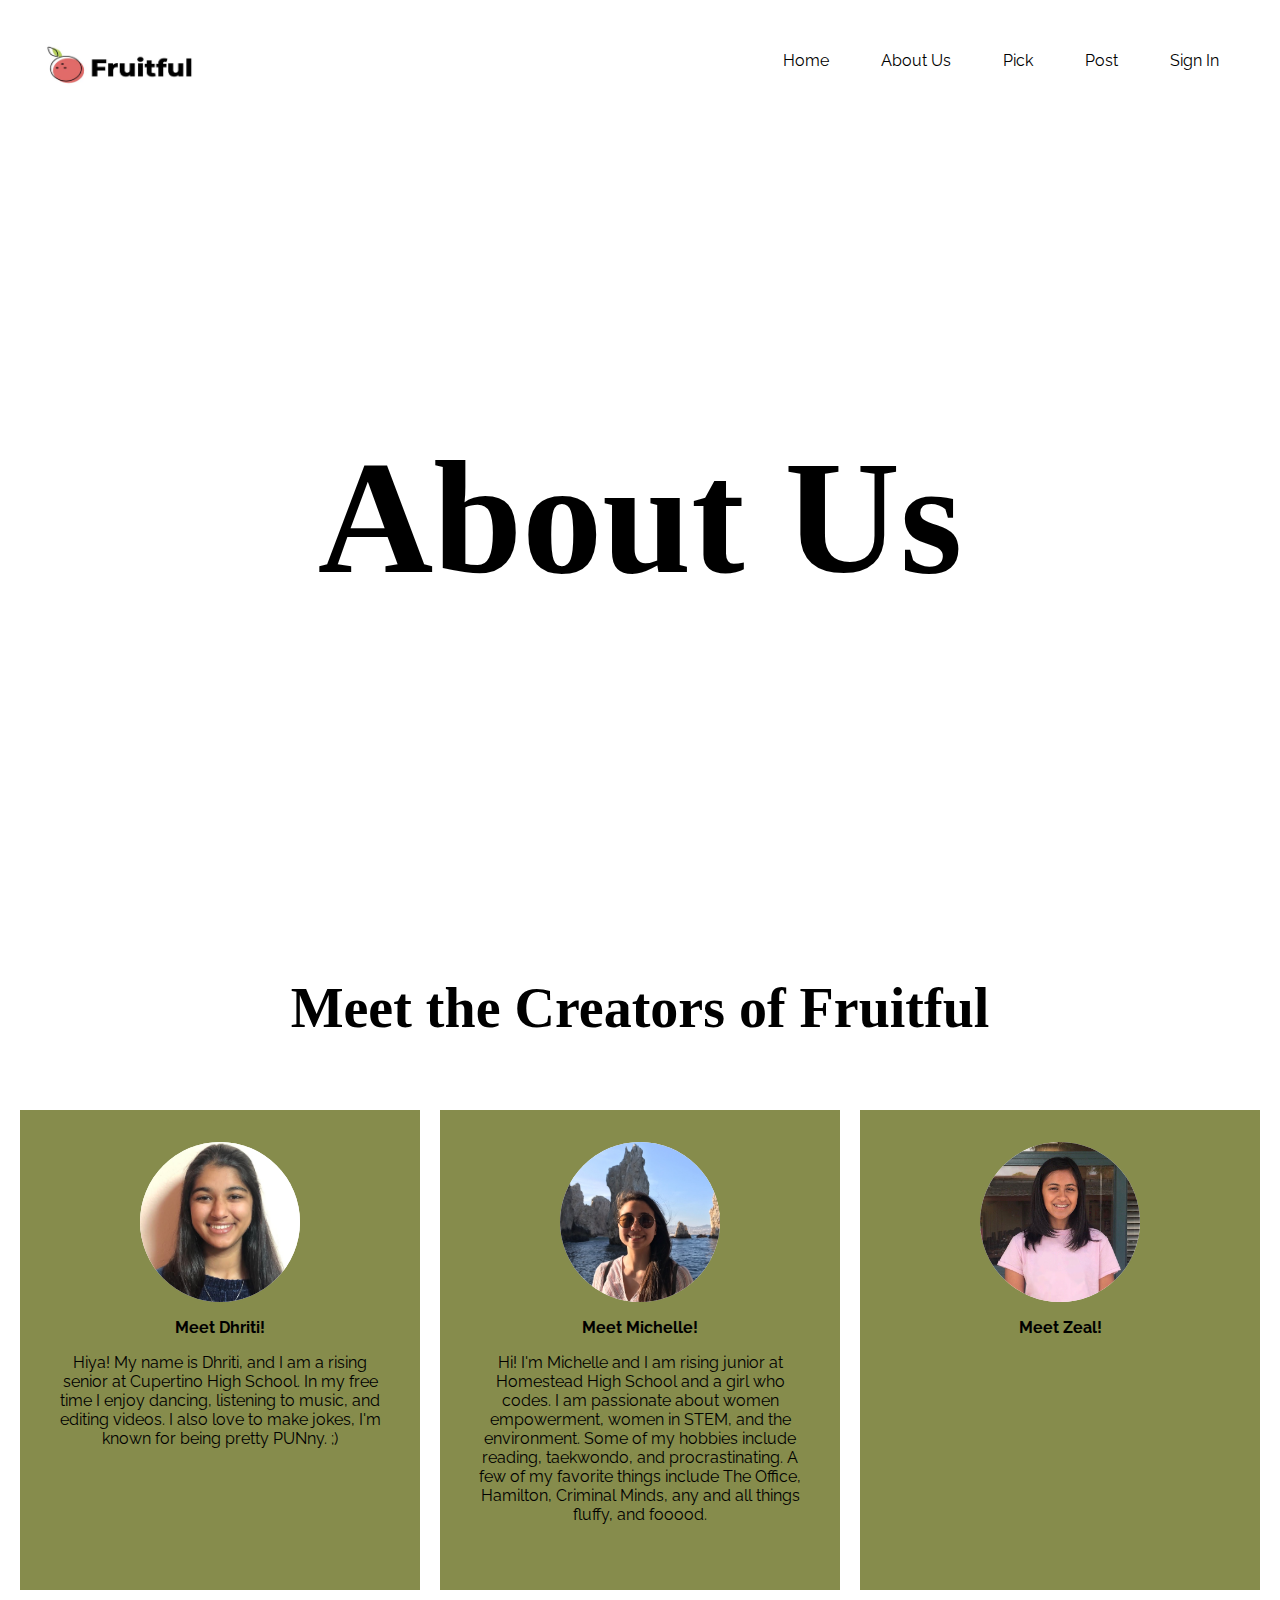
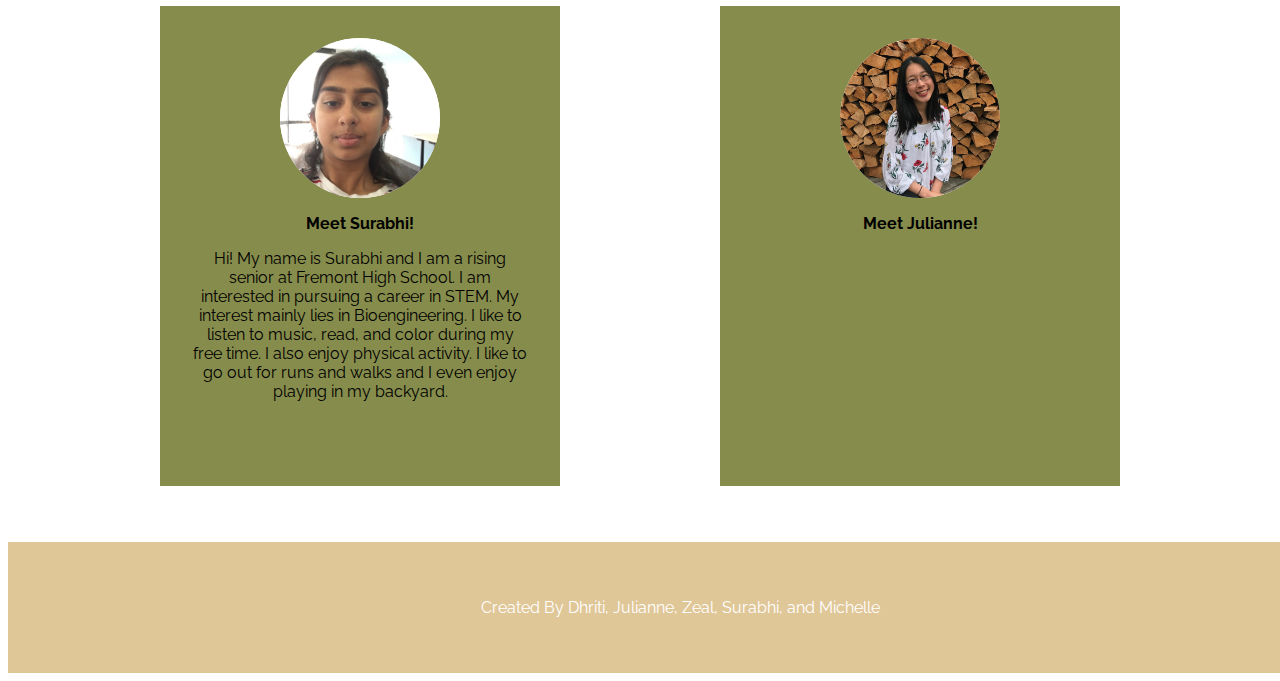
==== about.html @ ea075991 "Changed my personal info" ====
<!DOCTYPE html>
<link href="https://fonts.googleapis.com/css?family=Open+Sans&display=swap" rel="stylesheet">
<link href="https://fonts.googleapis.com/css?family=Pacifico&display=swap" rel="stylesheet">
<link href="https://fonts.googleapis.com/css?family=Raleway&display=swap" rel="stylesheet">
<!-- Favicon  -->
<link rel="shortcut icon" type="image/png" href="Assets/favicon.png">
<html lang="en" dir="ltr">
  <head>
    <link rel="stylesheet" href="about.css">
    <meta charset="utf-8">
    <title>Fruitful</title>
  </head>

  <header>
  <nav id="navbar">
    <a href="index.html"><img src="Assets/FruitfulLogo.jpg" alt="Fruitful logo" id="header-img"></a>
    <ul>
      <li><a href="index.html">Home</a></li>
      <li><a href="about.html">About Us</a></li>
      <li><a href="pick.html">Pick</a></li>
      <li><a href="post.html">Post</a></li>
      <li><a href="profile.html">Sign In</a></li>
    </ul>
  </nav>
  </header>

  <body>

    <div id="Title_page" class="Section_header">
      <h1 class="Title">About Us</h1>
    </div>


    <section id="About">
      <div class="About_section">
          <h1 id="About_Title">Meet the Creators of Fruitful</h1>
          <div class="AboutUsBoxes">

            <div class="box_item dhritiBox">
              <div class="Circle">
                <img src="Assets/dhriti_photo.jpeg" class="photo"></img>
              </div>
              <p class="name" class="aboutUsText"> Meet Dhriti!</p>
              <p class="aboutUsText"> Hiya! My name is Dhriti, and I am a rising senior at Cupertino High School. In my free time I enjoy dancing, listening to music, and editing videos. I also love to make jokes, I'm known for being pretty PUNny. ;) </p>

            </div>

            <div class="box_item michelleBox">
              <div class="Circle">
                <img src="Assets/cabo_photo.jpeg" class="photo"></img>
              </div>
              <p class="name" class="aboutUsText"> Meet Michelle!</p>
              <p class="aboutUsText">Hi! I'm Michelle and I am rising junior at Homestead High School and a girl who codes. I am passionate about women empowerment, women in STEM, and the environment. Some of my hobbies include reading, taekwondo, and procrastinating. A few of my favorite things include The Office, Hamilton, Criminal Minds, any and all things fluffy, and fooood.</p>
            </div>

            <div class="box_item zealBox">
              <div class="Circle">
                <img src="Assets/zeal_photo.jpeg" class="photo"></img>
              </div>
              <p class="name" class="aboutUsText">Meet Zeal! </p>
            </div>

            <div class="box_item surabhiBox">
              <div class="Circle">
                <img src="Assets/surabhi_photo.jpeg" class="photo"></img>
              </div>
              <p class="name" class="aboutUsText">Meet Surabhi! </p>
              <p class="aboutUsText">Hi! My name is Surabhi and I am a rising senior at Fremont High School. I am interested in pursuing a career in STEM. My interest mainly lies in Bioengineering. I like to listen to music, read, and color during my free time. I
              also enjoy physical activity. I like to go out for runs and walks and I even enjoy playing in my
              backyard. </p>
            </div>

            <div class="box_item julianneBox">
              <div class="Circle">
                <img src="Assets/Julianne_photo.jpeg" class="photo"></img>
              </div>
              <p class="name" class="aboutUsText">Meet Julianne! </p>
            </div>
          </div>
      </div>
    </section>

    <footer>
      <p>Created By Dhriti, Julianne, Zeal, Surabhi, and Michelle </p>
    </footer>

  </body>
  </html>
---- about.css ----
html {
  font-family: 'Raleway', sans-serif;
}

h1 {
  text-align: center;
}

.Header_title {
  margin-top: 2em;
  font-family: SignPainter;
  font-size: 3.5em;
}

/* Nav Bar */

#header-img {
width: 12em;
height: 7em;
float: left;
padding: 0em;
margin-left: 1.1em;
}

header {
  margin: 0em;
  /* position: fixed; */
  padding: 0.2em;
  width: 100%
}

header::after {
  clear: both;
  content: '';
  display: table;
}

nav ul{
  list-style: none;
  float: right;
  margin-right: 2em;
}
nav li{
  display: inline;
  margin: 1em;
  padding: 0.5em;
  display: inline-block;
}

a {
  color: inherit;
}

a:link {
  text-decoration: none;
}

a:hover {
  font-weight: bold;
}

/* Title Page */

#Title_page {
  text-align: center;
  background-color: #ffffff;
  background-image: url(https://images.unsplash.com/photo-1518171802599-4cd16785f93a?ixlib=rb-1.2.1&ixid=eyJhcHBfaWQiOjEyMDd9&auto=format&fit=crop&w=1697&q=80);
  background-size: cover;
  padding: 2em;
  margin:0em;
  display: flex;
  flex-direction: column;
  align-items: center;
  height: 80vh;
  justify-content: center;
}

.Title {
  font-size: 10em;
  font-family: SignPainter;
  margin: 0em;
}

#Title_back {
  background-color: white;
  padding: 3em;
  border-radius: 5px;
}

@font-face {
  font-family: SignPainter;
  src: url(signpainterhousescriptregular.ttf);
}

h1 {
  text-align: center;
  font-family: SignPainter;
  font-size: 400%;
}

.Header_title {
  margin-top: 1.1em;
  font-family: SignPainter;
  font-size: 3.5em;
}

.About_section {
  display: flex;
  flex-wrap: wrap;
  justify-content: space-evenly;
  align-items: center;
}

#About {
  margin-top: 2em;
}

#About_image {
  width: 30em;
  height: 35em;
  margin: 1.1em;
}

#About_Title {
  font-size: 3.5em;
  margin-top: 0.6em;
  margin-bottom: 0.2em;
  font-family: SignPainter;
}

#About_text {
  width: 30em;
  height: 10em;
  font-size: 1.5em;
  padding-left: 2em;
  padding-right: 2em;
}

/* How To  */

#About_Title {
  margin-bottom: 1.1em;
}

.AboutUsBoxes {
  display: flex;
  flex-wrap: wrap;
  align-content: space-around;
  justify-content: space-evenly;
}


.Circle {
  background-color: white ;
  text-align: center;
  border-radius: 70%;
  width: 10em;
  height: 10em;
  margin: 0 auto;
  margin-top: 2em;
  display: flex;
  flex-direction: column;
  align-items: center;
  justify-content: center;
}

.name {
  font-weight: bolder;
}

.photo {
  text-align: center;
  border-radius: 70%;
  width: 10em;
  height: 10em;
  /* margin: 0 auto; */
  /* margin-top: 2em; */
}

.box_item {
  text-align: center;
  width: 25em;
  height: 30em;
  margin: 0.5em;
}

.aboutUsText {
  padding: 0em 2em;
}

.dhritiBox {
  background-color: #868C4C;
  float: left;
  }

.michelleBox {
  background-color: #868C4C;
  float: left;


}

/* cream color: #E0C798
red color: #A1544B
green color:#868C4C */


.zealBox{
  background-color: #868C4C;
  float: left;

}

.julianneBox{
  background-color: #868C4C;
}

.surabhiBox{
  background-color: #868C4C;
}

footer {
  margin-top: 3em;
  background-color: #E0C798;
  padding: 2.5em;
  text-align: center;
  color: white;
  width: 100%;
}
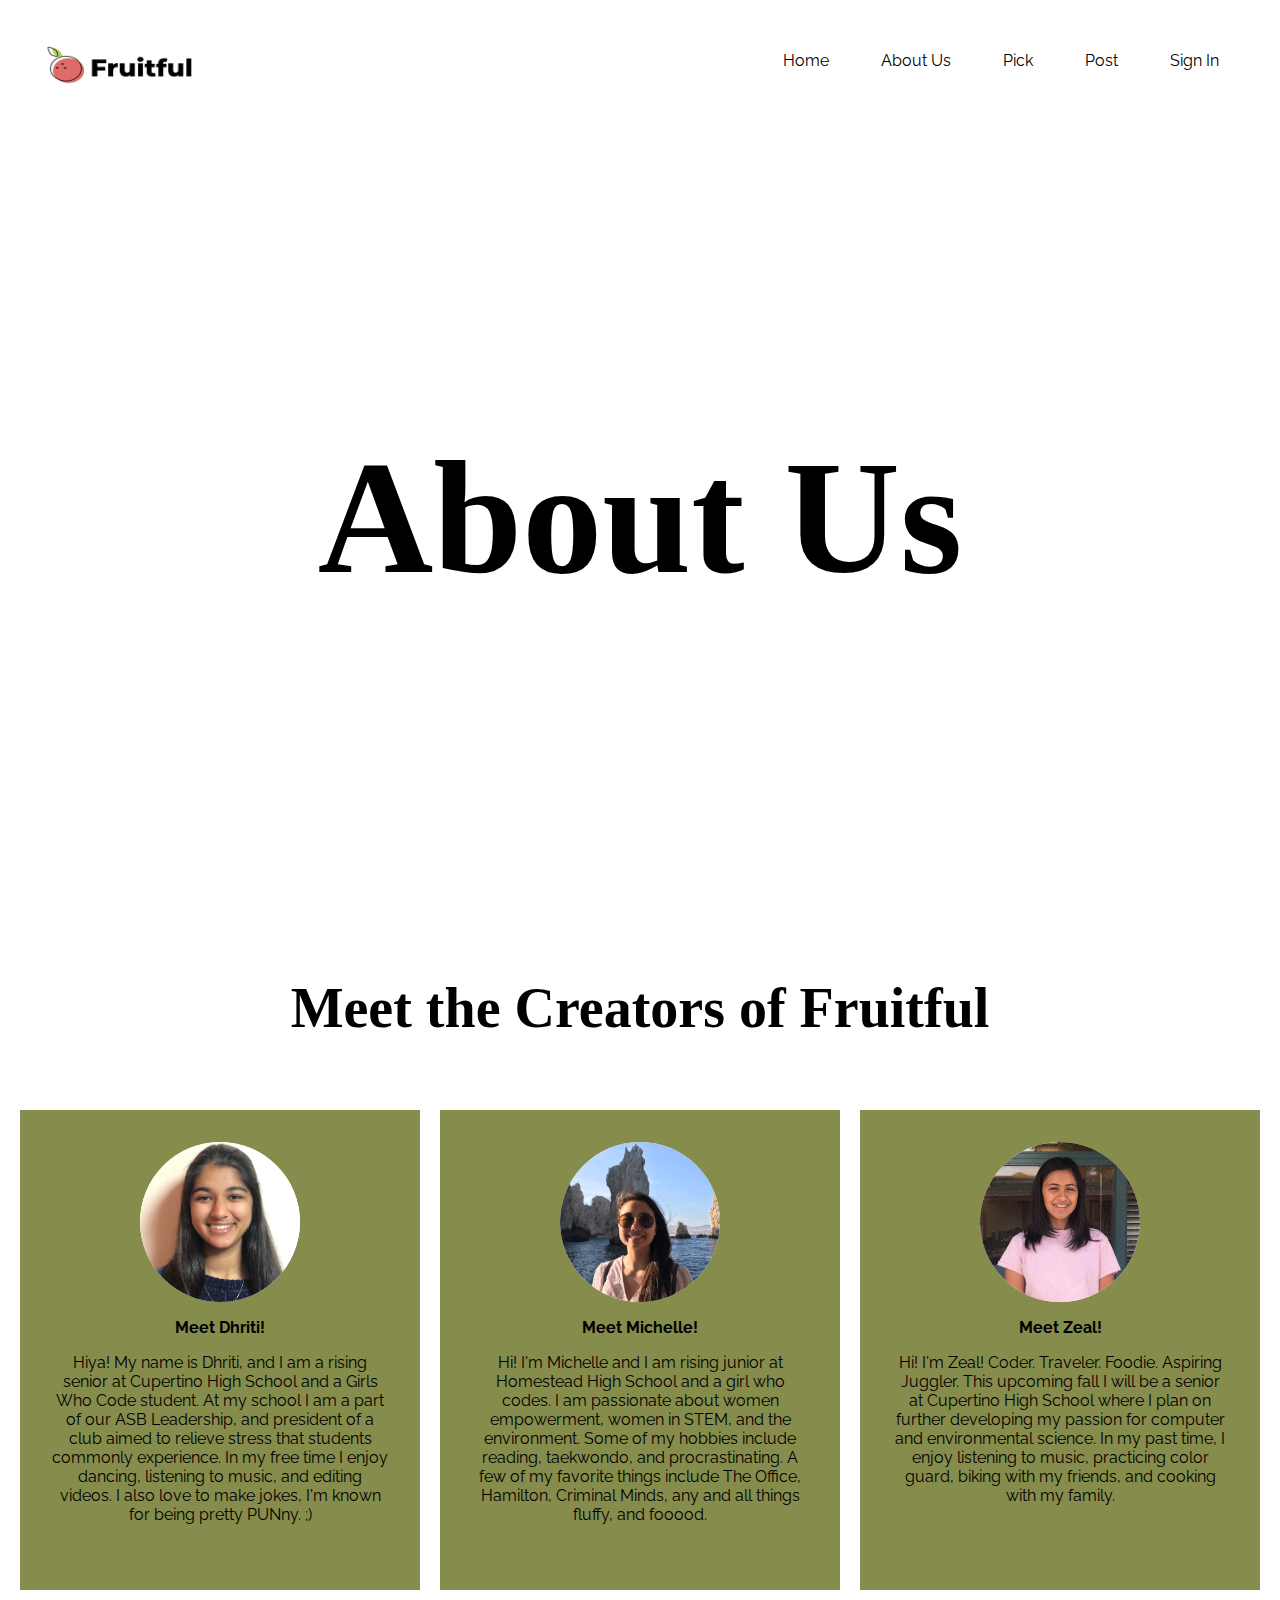
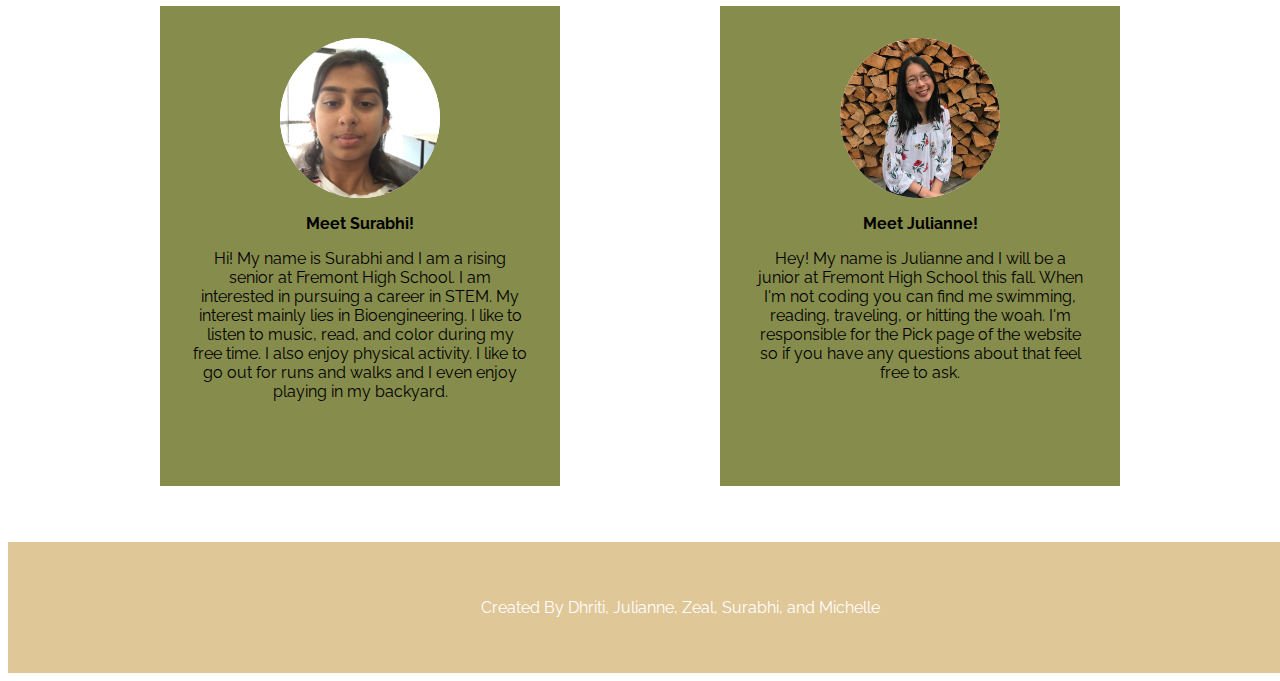
==== commit 15363522: "Merge branch 'master' of https://github.com/zealjain/gwc_final" ====
--- a/about.html
+++ b/about.html
@@ -41,7 +41,7 @@
                 <img src="Assets/dhriti_photo.jpeg" class="photo"></img>
               </div>
               <p class="name" class="aboutUsText"> Meet Dhriti!</p>
-              <p class="aboutUsText"> Hiya! My name is Dhriti, and I am a rising senior at Cupertino High School. In my free time I enjoy dancing, listening to music, and editing videos. I also love to make jokes, I'm known for being pretty PUNny. ;) </p>
+              <p class="aboutUsText"> Hiya! My name is Dhriti, and I am a rising senior at Cupertino High School and a Girls Who Code student. At my school I am a part of our ASB Leadership, and president of a club aimed to relieve stress that students commonly experience. In my free time I enjoy dancing, listening to music, and editing videos. I also love to make jokes, I'm known for being pretty PUNny. ;) </p>
 
             </div>
 
@@ -58,6 +58,7 @@
                 <img src="Assets/zeal_photo.jpeg" class="photo"></img>
               </div>
               <p class="name" class="aboutUsText">Meet Zeal! </p>
+              <p class="aboutUsText"> Hi! I'm Zeal! Coder. Traveler. Foodie. Aspiring Juggler. This upcoming fall I will be a senior at Cupertino High School where I plan on further developing my passion for computer and environmental science. In my past time, I enjoy listening to music, practicing color guard, biking with my friends, and cooking with my family. </p>
             </div>
 
             <div class="box_item surabhiBox">
@@ -75,6 +76,7 @@
                 <img src="Assets/Julianne_photo.jpeg" class="photo"></img>
               </div>
               <p class="name" class="aboutUsText">Meet Julianne! </p>
+              <p class="aboutUsText"> Hey! My name is Julianne and I will be a junior at Fremont High School this fall. When I'm not coding you can find me swimming, reading, traveling, or hitting the woah. I'm responsible for the Pick page of the website so if you have any questions about that feel free to ask. </p>
             </div>
           </div>
       </div>
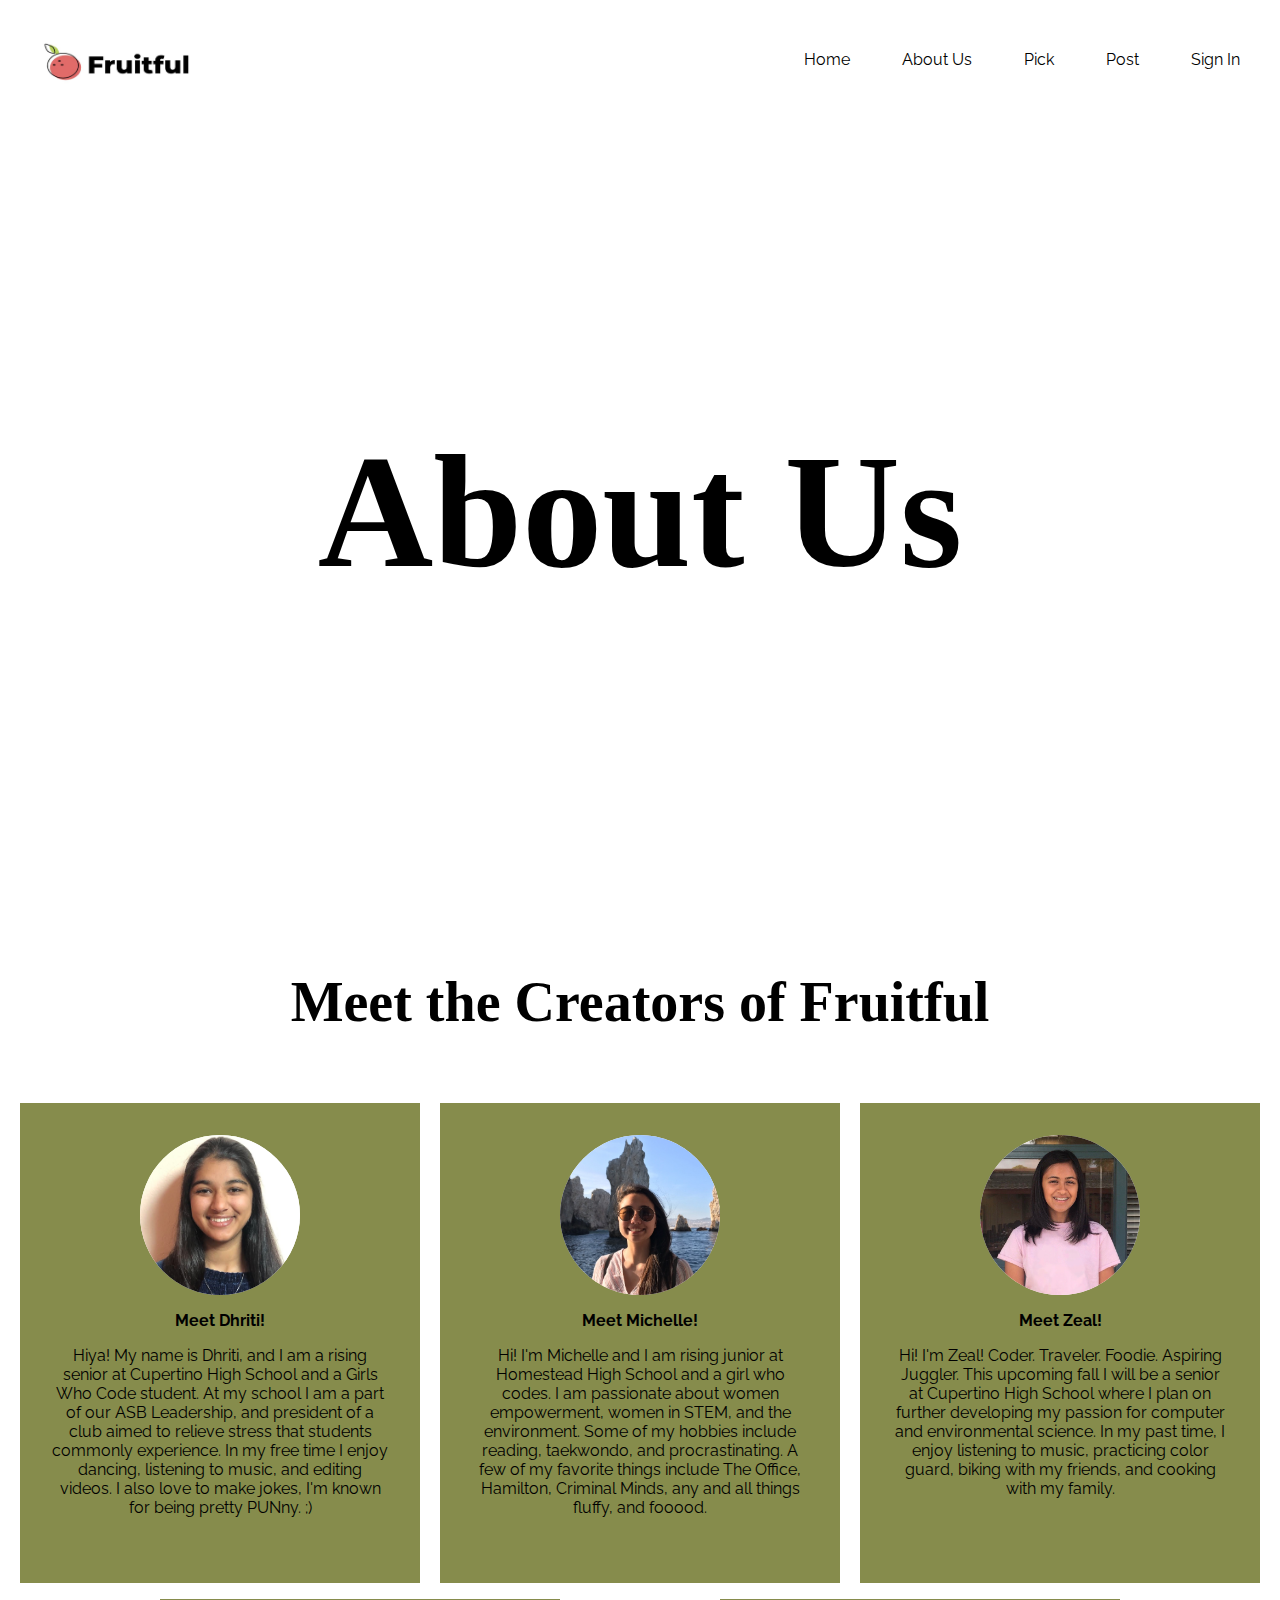
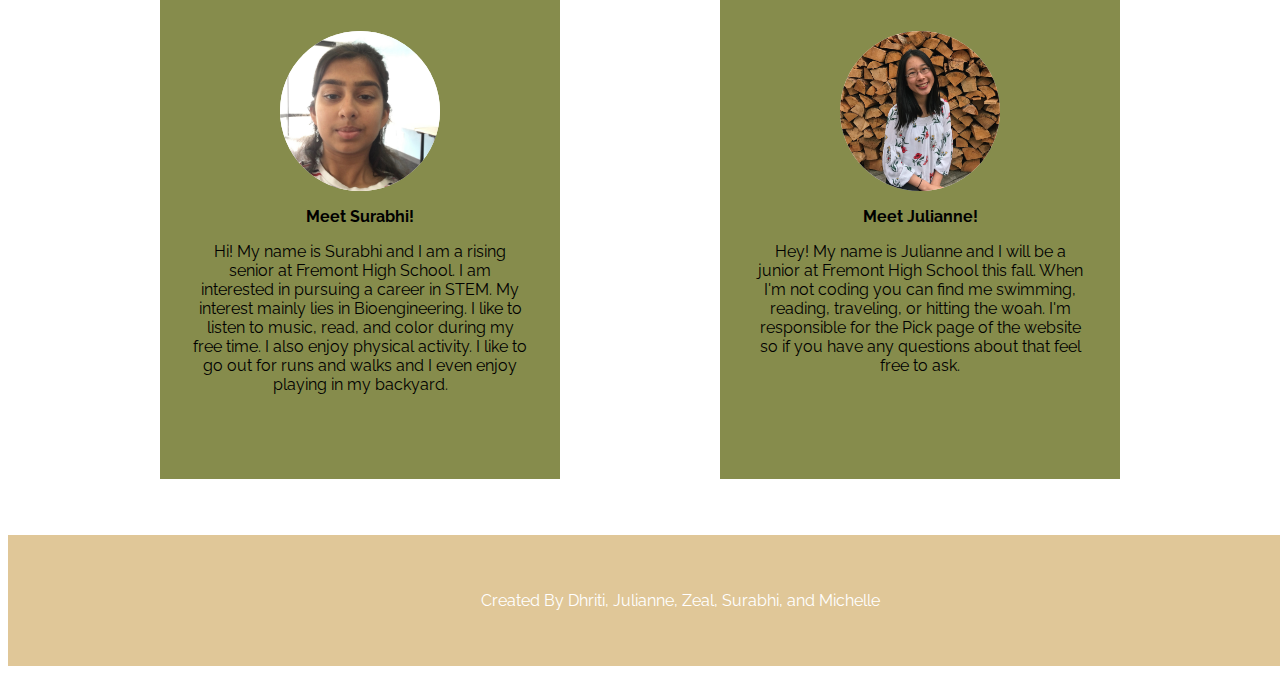
==== commit 87223b0c: "ADDED HAMBURGER MENU :D" ====
--- a/about.html
+++ b/about.html
@@ -5,86 +5,106 @@
 <!-- Favicon  -->
 <link rel="shortcut icon" type="image/png" href="Assets/favicon.png">
 <html lang="en" dir="ltr">
-  <head>
-    <link rel="stylesheet" href="about.css">
-    <meta charset="utf-8">
-    <title>Fruitful</title>
-  </head>
 
-  <header>
-  <nav id="navbar">
+<head>
+  <link rel="stylesheet" href="about.css">
+  <meta charset="utf-8">
+  <title>Fruitful</title>
+</head>
+
+<header>
+
+  <div class="container">
+
     <a href="index.html"><img src="Assets/FruitfulLogo.jpg" alt="Fruitful logo" id="header-img"></a>
-    <ul>
-      <li><a href="index.html">Home</a></li>
-      <li><a href="about.html">About Us</a></li>
-      <li><a href="pick.html">Pick</a></li>
-      <li><a href="post.html">Post</a></li>
-      <li><a href="profile.html">Sign In</a></li>
-    </ul>
-  </nav>
-  </header>
 
-  <body>
+    <nav class="site-nav">
+        <ul>
+            <li><a href="index.html">Home</a></li>
+            <li><a href="about.html">About Us</a></li>
+            <li><a href="pick.html">Pick</a></li>
+            <li><a href="post.html">Post</a></li>
+            <li><a href="profile.html">Sign In</a></li>
+        </ul>
+    </nav>
 
-    <div id="Title_page" class="Section_header">
-      <h1 class="Title">About Us</h1>
+    <div class="menu-toggle">
+      <div class="hamburger"></div>
     </div>
 
+  </div>
+</header>
 
-    <section id="About">
-      <div class="About_section">
-          <h1 id="About_Title">Meet the Creators of Fruitful</h1>
-          <div class="AboutUsBoxes">
+<body>
 
-            <div class="box_item dhritiBox">
-              <div class="Circle">
-                <img src="Assets/dhriti_photo.jpeg" class="photo"></img>
-              </div>
-              <p class="name" class="aboutUsText"> Meet Dhriti!</p>
-              <p class="aboutUsText"> Hiya! My name is Dhriti, and I am a rising senior at Cupertino High School and a Girls Who Code student. At my school I am a part of our ASB Leadership, and president of a club aimed to relieve stress that students commonly experience. In my free time I enjoy dancing, listening to music, and editing videos. I also love to make jokes, I'm known for being pretty PUNny. ;) </p>
+  <div id="Title_page" class="Section_header">
+    <h1 class="Title">About Us</h1>
+  </div>
 
-            </div>
 
-            <div class="box_item michelleBox">
-              <div class="Circle">
-                <img src="Assets/cabo_photo.jpeg" class="photo"></img>
-              </div>
-              <p class="name" class="aboutUsText"> Meet Michelle!</p>
-              <p class="aboutUsText">Hi! I'm Michelle and I am rising junior at Homestead High School and a girl who codes. I am passionate about women empowerment, women in STEM, and the environment. Some of my hobbies include reading, taekwondo, and procrastinating. A few of my favorite things include The Office, Hamilton, Criminal Minds, any and all things fluffy, and fooood.</p>
-            </div>
+  <section id="About">
+    <div class="About_section">
+      <h1 id="About_Title">Meet the Creators of Fruitful</h1>
+      <div class="AboutUsBoxes">
 
-            <div class="box_item zealBox">
-              <div class="Circle">
-                <img src="Assets/zeal_photo.jpeg" class="photo"></img>
-              </div>
-              <p class="name" class="aboutUsText">Meet Zeal! </p>
-              <p class="aboutUsText"> Hi! I'm Zeal! Coder. Traveler. Foodie. Aspiring Juggler. This upcoming fall I will be a senior at Cupertino High School where I plan on further developing my passion for computer and environmental science. In my past time, I enjoy listening to music, practicing color guard, biking with my friends, and cooking with my family. </p>
-            </div>
+        <div class="box_item dhritiBox">
+          <div class="Circle">
+            <img src="Assets/dhriti_photo.jpeg" class="photo"></img>
+          </div>
+          <p class="name" class="aboutUsText"> Meet Dhriti!</p>
+          <p class="aboutUsText"> Hiya! My name is Dhriti, and I am a rising senior at Cupertino High School and a Girls Who Code student. At my school I am a part of our ASB Leadership, and president of a club aimed to relieve stress that students
+            commonly experience. In my free time I enjoy dancing, listening to music, and editing videos. I also love to make jokes, I'm known for being pretty PUNny. ;) </p>
 
-            <div class="box_item surabhiBox">
-              <div class="Circle">
-                <img src="Assets/surabhi_photo.jpeg" class="photo"></img>
-              </div>
-              <p class="name" class="aboutUsText">Meet Surabhi! </p>
-              <p class="aboutUsText">Hi! My name is Surabhi and I am a rising senior at Fremont High School. I am interested in pursuing a career in STEM. My interest mainly lies in Bioengineering. I like to listen to music, read, and color during my free time. I
-              also enjoy physical activity. I like to go out for runs and walks and I even enjoy playing in my
-              backyard. </p>
-            </div>
+        </div>
 
-            <div class="box_item julianneBox">
-              <div class="Circle">
-                <img src="Assets/Julianne_photo.jpeg" class="photo"></img>
-              </div>
-              <p class="name" class="aboutUsText">Meet Julianne! </p>
-              <p class="aboutUsText"> Hey! My name is Julianne and I will be a junior at Fremont High School this fall. When I'm not coding you can find me swimming, reading, traveling, or hitting the woah. I'm responsible for the Pick page of the website so if you have any questions about that feel free to ask. </p>
-            </div>
+        <div class="box_item michelleBox">
+          <div class="Circle">
+            <img src="Assets/michelle_photo.jpeg" class="photo"></img>
           </div>
+          <p class="name" class="aboutUsText"> Meet Michelle!</p>
+          <p class="aboutUsText">Hi! I'm Michelle and I am rising junior at Homestead High School and a girl who codes. I am passionate about women empowerment, women in STEM, and the environment. Some of my hobbies include reading, taekwondo, and
+            procrastinating. A few of my favorite things include The Office, Hamilton, Criminal Minds, any and all things fluffy, and fooood.</p>
+        </div>
+
+        <div class="box_item zealBox">
+          <div class="Circle">
+            <img src="Assets/zeal_photo.jpeg" class="photo"></img>
+          </div>
+          <p class="name" class="aboutUsText">Meet Zeal! </p>
+          <p class="aboutUsText"> Hi! I'm Zeal! Coder. Traveler. Foodie. Aspiring Juggler. This upcoming fall I will be a senior at Cupertino High School where I plan on further developing my passion for computer and environmental science. In my past
+            time, I enjoy listening to music, practicing color guard, biking with my friends, and cooking with my family. </p>
+        </div>
+
+        <div class="box_item surabhiBox">
+          <div class="Circle">
+            <img src="Assets/surabhi_photo.jpeg" class="photo"></img>
+          </div>
+          <p class="name" class="aboutUsText">Meet Surabhi! </p>
+          <p class="aboutUsText">Hi! My name is Surabhi and I am a rising senior at Fremont High School. I am interested in pursuing a career in STEM. My interest mainly lies in Bioengineering. I like to listen to music, read, and color during my
+            free time. I
+            also enjoy physical activity. I like to go out for runs and walks and I even enjoy playing in my
+            backyard. </p>
+        </div>
+
+        <div class="box_item julianneBox">
+          <div class="Circle">
+            <img src="Assets/Julianne_photo.jpeg" class="photo"></img>
+          </div>
+          <p class="name" class="aboutUsText">Meet Julianne! </p>
+          <p class="aboutUsText"> Hey! My name is Julianne and I will be a junior at Fremont High School this fall. When I'm not coding you can find me swimming, reading, traveling, or hitting the woah. I'm responsible for the Pick page of the
+            website so if you have any questions about that feel free to ask. </p>
+        </div>
       </div>
-    </section>
+    </div>
+  </section>
 
-    <footer>
-      <p>Created By Dhriti, Julianne, Zeal, Surabhi, and Michelle </p>
-    </footer>
+  <footer>
+    <p>Created By Dhriti, Julianne, Zeal, Surabhi, and Michelle </p>
+  </footer>
 
-  </body>
-  </html>
+  <script src="jquery-3.4.1.min.js"></script>
+  <script src="home_script.js"></script>
+
+</body>
+
+</html>
--- a/about.css
+++ b/about.css
@@ -14,53 +14,100 @@
 
 /* Nav Bar */
 
+.container {
+  width: 100%;
+  max-width: 1500px;
+  margin: 0 auto;
+}
+
 #header-img {
-width: 12em;
-height: 7em;
-float: left;
-padding: 0em;
-margin-left: 1.1em;
+  display: inline-block;
+  width: 12em;
+  height: 7em;
+  float: left;
+  padding: 0em;
+  margin-left: 1.1em;
 }
 
 header {
-  margin: 0em;
-  /* position: fixed; */
-  padding: 0.2em;
-  width: 100%
+  position: relative;
 }
 
 header::after {
+  content:'';
   clear: both;
+  display: block;
+}
+
+.site-nav {
+  position: absolute;
+  top: 100%;
+  right: 0%;
+  background: #A1544B;
+  height: 0px;
+  overflow: hidden;
+}
+
+.site-nav--open {
+  height: auto;
+}
+
+.site-nav ul {
+  list-style: none;
+  margin: 0;
+  padding:0;
+}
+
+.site-nav li {
+  border-bottom: 1px solid #F5E1BD;
+}
+
+.site-nav li:last-child {
+  border-bottom: none;
+}
+
+.site-nav a {
+  text-decoration: none;
+  color: #F5E1BD;
+  display: block;
+  padding: 2em 6em;
+}
+
+.site-nav a:hover,
+.site-nav a:focus {
+  background: #E4B363;
+  color: #464655;
+}
+
+.menu-toggle {
+  position: absolute;
+  padding: 1em;
+  top: 2.3em;
+  right: 1em;
+  cursor: pointer;
+}
+
+.hamburger,
+.hamburger::before,
+.hamburger::after {
   content: '';
-  display: table;
-}
-
-nav ul{
-  list-style: none;
-  float: right;
-  margin-right: 2em;
-}
-nav li{
-  display: inline;
-  margin: 1em;
-  padding: 0.5em;
-  display: inline-block;
-}
-
-a {
-  color: inherit;
-}
-
-a:link {
-  text-decoration: none;
-}
-
-a:hover {
-  font-weight: bold;
-}
+  display: block;
+  background: black;
+  height: 3px;
+  width: 1.75em;
+  border-radius: 3px;
+}
+
+.hamburger::before {
+  transform: translateY(-6px);
+}
+
+.hamburger::after {
+  transform: translateY(3px);
+}
+
 
 /* Title Page */
-
 #Title_page {
   text-align: center;
   background-color: #ffffff;
@@ -200,11 +247,6 @@
 
 }
 
-/* cream color: #E0C798
-red color: #A1544B
-green color:#868C4C */
-
-
 .zealBox{
   background-color: #868C4C;
   float: left;
@@ -227,3 +269,41 @@
   color: white;
   width: 100%;
 }
+
+@media (min-width: 750px) {
+
+ .menu-toggle {
+   display: none;
+ }
+
+ .site-nav {
+   height: auto;
+   position: relative;
+   background: transparent;
+   float: right;
+ }
+
+ .site-nav li {
+   display: inline-block;
+   border: none;
+   margin-top: 2.6em;
+ }
+
+ .site-nav li:last-child {
+   margin-right: 2em;
+ }
+
+ .site-nav a {
+   padding: 0;
+   margin-left: 3em;
+   color: black;
+ }
+
+ .site-nav a:hover,
+ .site-nav a:focus {
+   background: transparent;
+ }
+
+ .site-nav--icon {
+   display: none;
+ }
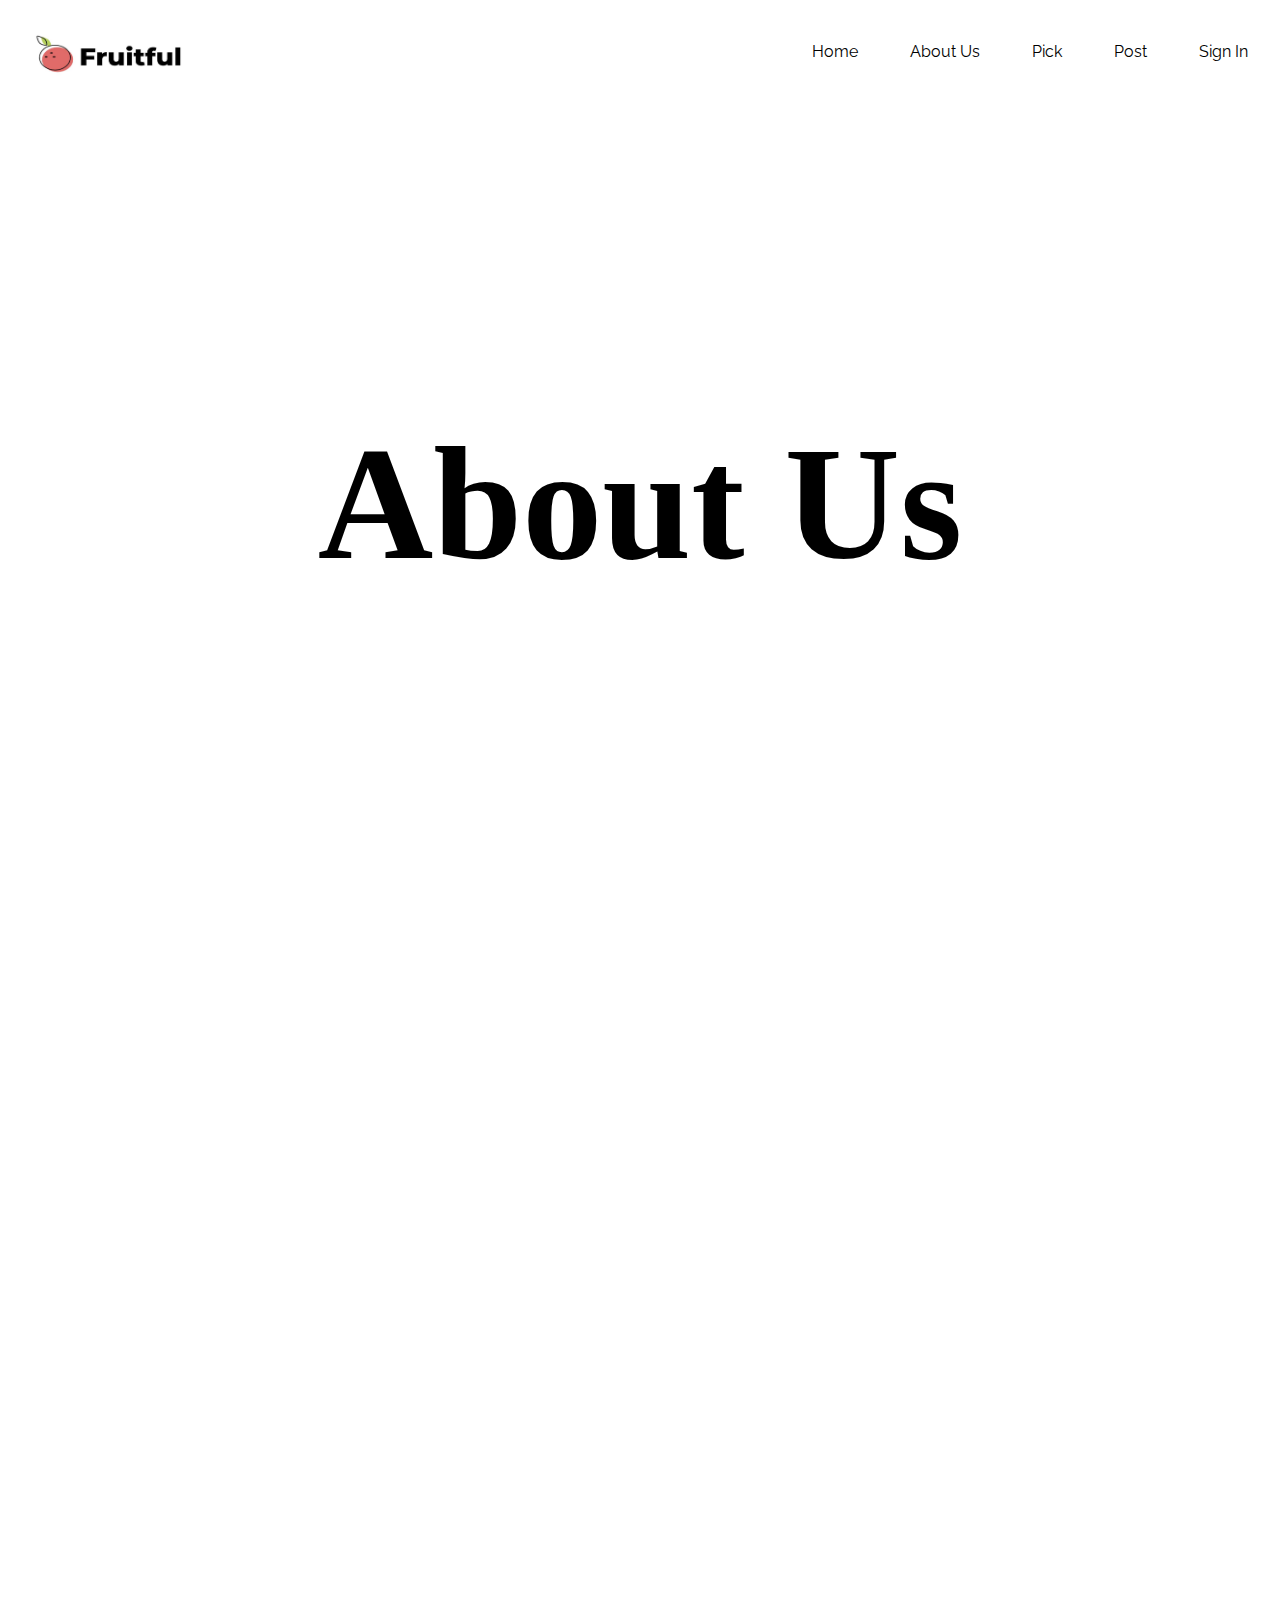
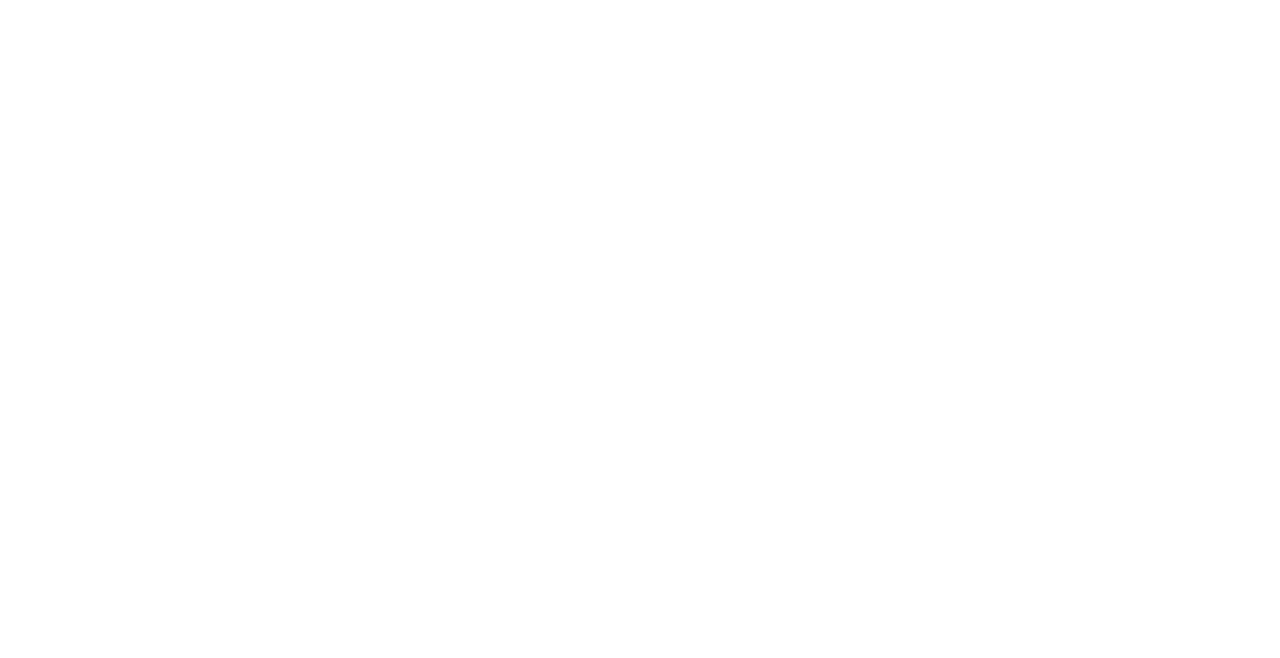
==== commit 71b2c163: "created one css file for navbar" ====
--- a/about.html
+++ b/about.html
@@ -7,6 +7,7 @@
 <html lang="en" dir="ltr">
 
 <head>
+  <link rel="stylesheet" href="navbar_style.css">
   <link rel="stylesheet" href="about.css">
   <meta charset="utf-8">
   <title>Fruitful</title>
@@ -14,7 +15,7 @@
 
 <header>
 
-  <div class="container">
+  <div class="container-header">
 
     <a href="index.html"><img src="Assets/FruitfulLogo.jpg" alt="Fruitful logo" id="header-img"></a>
 
--- a/navbar_style.css
+++ b/navbar_style.css
@@ -0,0 +1,144 @@
+.container-header {
+  width: 100%;
+  max-width: 1500px;
+  margin: 0 auto;
+}
+
+#header-img {
+  display: inline-block;
+  width: 18em;
+  height: 12em;
+  float: left;
+  padding: 0em;
+  margin-left: 1.1em;
+  margin-top: 2.8em;
+}
+
+header {
+  position: relative;
+  height: 18em;
+}
+
+header::after {
+  content:'';
+  clear: both;
+  display: block;
+}
+
+.site-nav {
+  position: absolute;
+  top: 100%;
+  right: 0%;
+  background: #A1544B;
+  height: 0px;
+  overflow: hidden;
+}
+
+.site-nav--open {
+  height: auto;
+}
+
+.site-nav ul {
+  list-style: none;
+  margin: 0;
+  padding:0;
+}
+
+.site-nav li {
+  border-bottom: 1px solid #F5E1BD;
+}
+
+.site-nav li:last-child {
+  border-bottom: none;
+}
+
+.site-nav a {
+  text-decoration: none;
+  color: #F5E1BD;
+  display: block;
+  padding: 4em 12em;
+}
+
+.site-nav a:hover,
+.site-nav a:focus {
+  background: #E4B363;
+  color: #464655;
+}
+
+.menu-toggle {
+  position: absolute;
+  padding: 1em;
+  top: 7.9em;
+  right: 2em;
+  cursor: pointer;
+}
+
+.hamburger,
+.hamburger::before,
+.hamburger::after {
+  content: '';
+  display: block;
+  background: black;
+  height: 4px;
+  width: 2.25em;
+  border-radius: 3px;
+}
+
+.hamburger::before {
+  transform: translateY(-7px);
+}
+
+.hamburger::after {
+  transform: translateY(3px);
+}
+
+@media (min-width: 1000px) {
+  header {
+    height: auto;
+  }
+
+  #header-img {
+    width: 12em;
+    height: 7em;
+    margin-top: 0em;
+  }
+
+  .site-nav {
+    margin-top
+  }
+
+ .menu-toggle {
+   display: none;
+ }
+
+ .site-nav {
+   height: auto;
+   position: relative;
+   background: transparent;
+   float: right;
+ }
+
+ .site-nav li {
+   display: inline-block;
+   border: none;
+   margin-top: 2.6em;
+ }
+
+ .site-nav li:last-child {
+   margin-right: 2em;
+ }
+
+ .site-nav a {
+   padding: 0;
+   margin-left: 3em;
+   color: black;
+ }
+
+ .site-nav a:hover,
+ .site-nav a:focus {
+   background: transparent;
+ }
+
+ .site-nav--icon {
+   display: none;
+ }
--- a/about.css
+++ b/about.css
@@ -1,5 +1,10 @@
-html {
+html, body {
   font-family: 'Raleway', sans-serif;
+  width: 100%;
+  height: 100%;
+  margin: 0px;
+  padding: 0px;
+  overflow-x: hidden;
 }
 
 h1 {
@@ -10,100 +15,6 @@
   margin-top: 2em;
   font-family: SignPainter;
   font-size: 3.5em;
-}
-
-/* Nav Bar */
-
-.container {
-  width: 100%;
-  max-width: 1500px;
-  margin: 0 auto;
-}
-
-#header-img {
-  display: inline-block;
-  width: 12em;
-  height: 7em;
-  float: left;
-  padding: 0em;
-  margin-left: 1.1em;
-}
-
-header {
-  position: relative;
-}
-
-header::after {
-  content:'';
-  clear: both;
-  display: block;
-}
-
-.site-nav {
-  position: absolute;
-  top: 100%;
-  right: 0%;
-  background: #A1544B;
-  height: 0px;
-  overflow: hidden;
-}
-
-.site-nav--open {
-  height: auto;
-}
-
-.site-nav ul {
-  list-style: none;
-  margin: 0;
-  padding:0;
-}
-
-.site-nav li {
-  border-bottom: 1px solid #F5E1BD;
-}
-
-.site-nav li:last-child {
-  border-bottom: none;
-}
-
-.site-nav a {
-  text-decoration: none;
-  color: #F5E1BD;
-  display: block;
-  padding: 2em 6em;
-}
-
-.site-nav a:hover,
-.site-nav a:focus {
-  background: #E4B363;
-  color: #464655;
-}
-
-.menu-toggle {
-  position: absolute;
-  padding: 1em;
-  top: 2.3em;
-  right: 1em;
-  cursor: pointer;
-}
-
-.hamburger,
-.hamburger::before,
-.hamburger::after {
-  content: '';
-  display: block;
-  background: black;
-  height: 3px;
-  width: 1.75em;
-  border-radius: 3px;
-}
-
-.hamburger::before {
-  transform: translateY(-6px);
-}
-
-.hamburger::after {
-  transform: translateY(3px);
 }
 
 
@@ -270,7 +181,7 @@
   width: 100%;
 }
 
-@media (min-width: 750px) {
+@media (min-width: 1000px) {
 
  .menu-toggle {
    display: none;
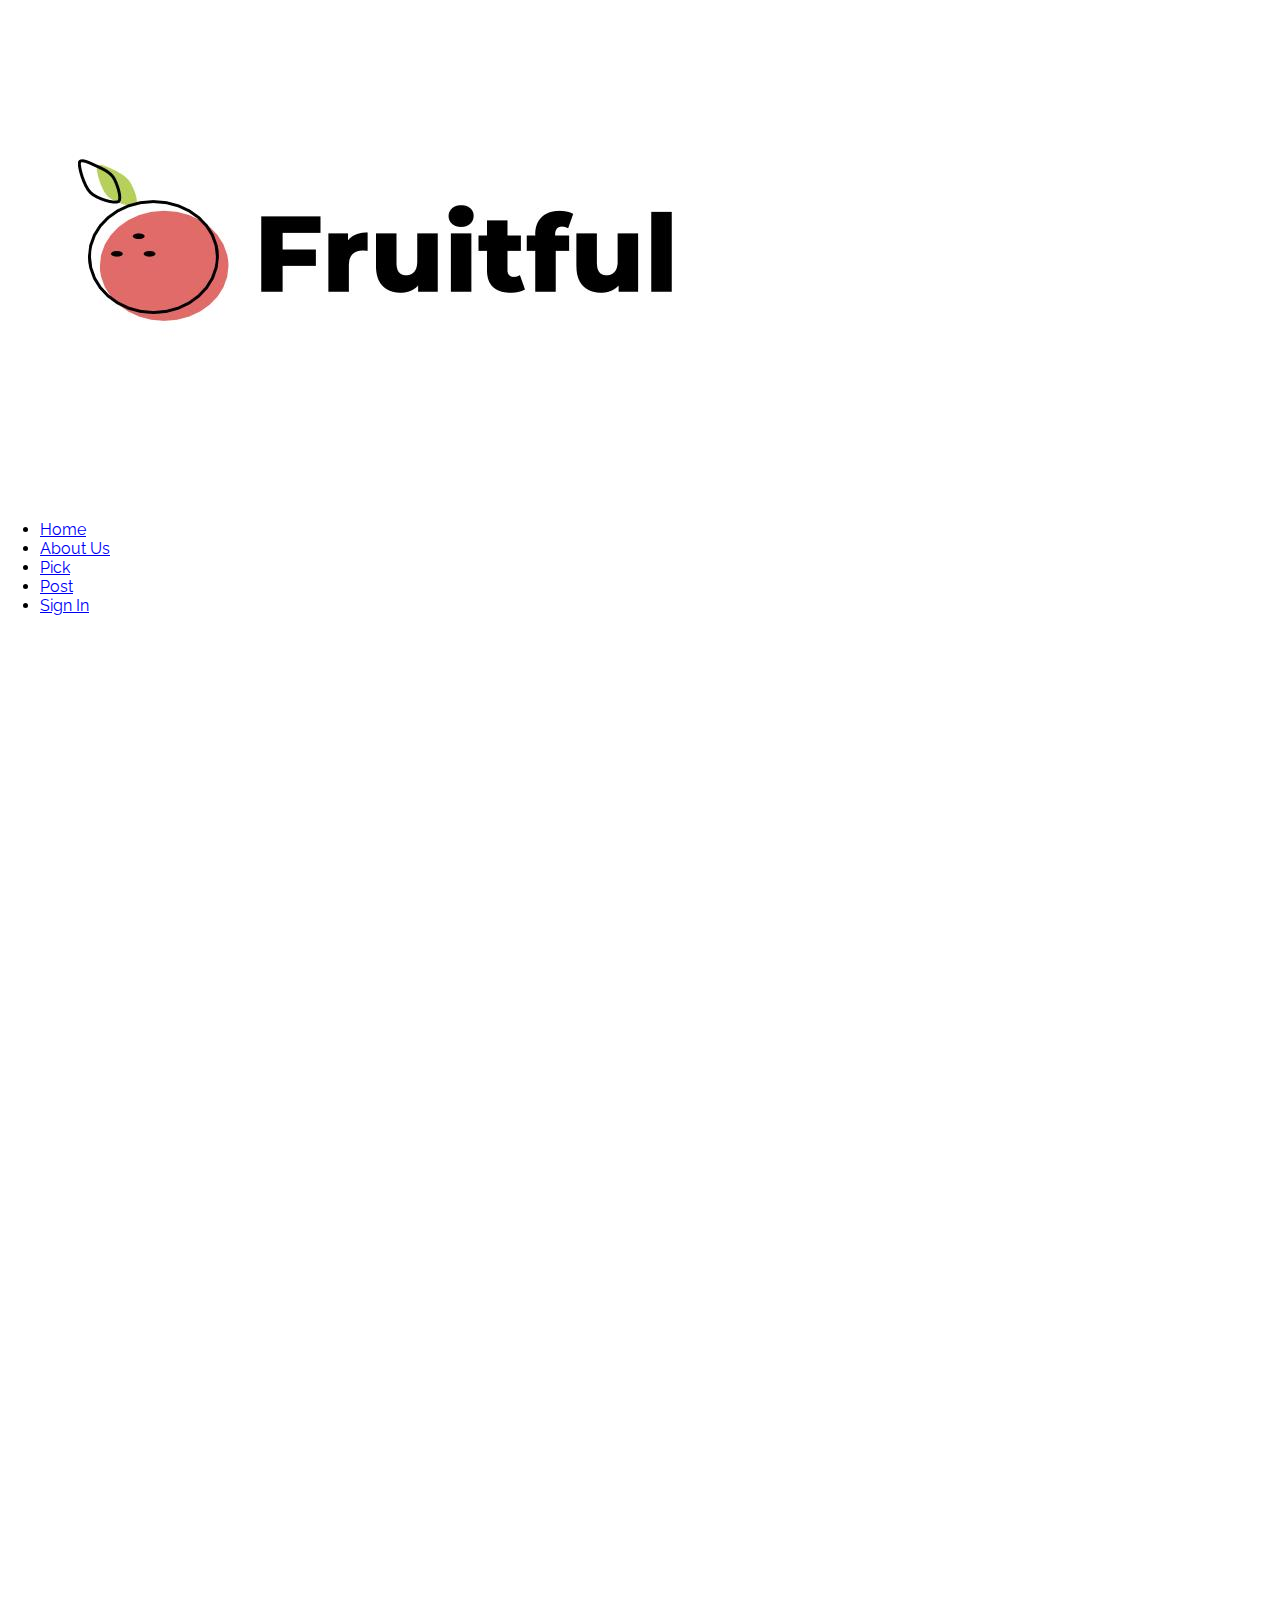
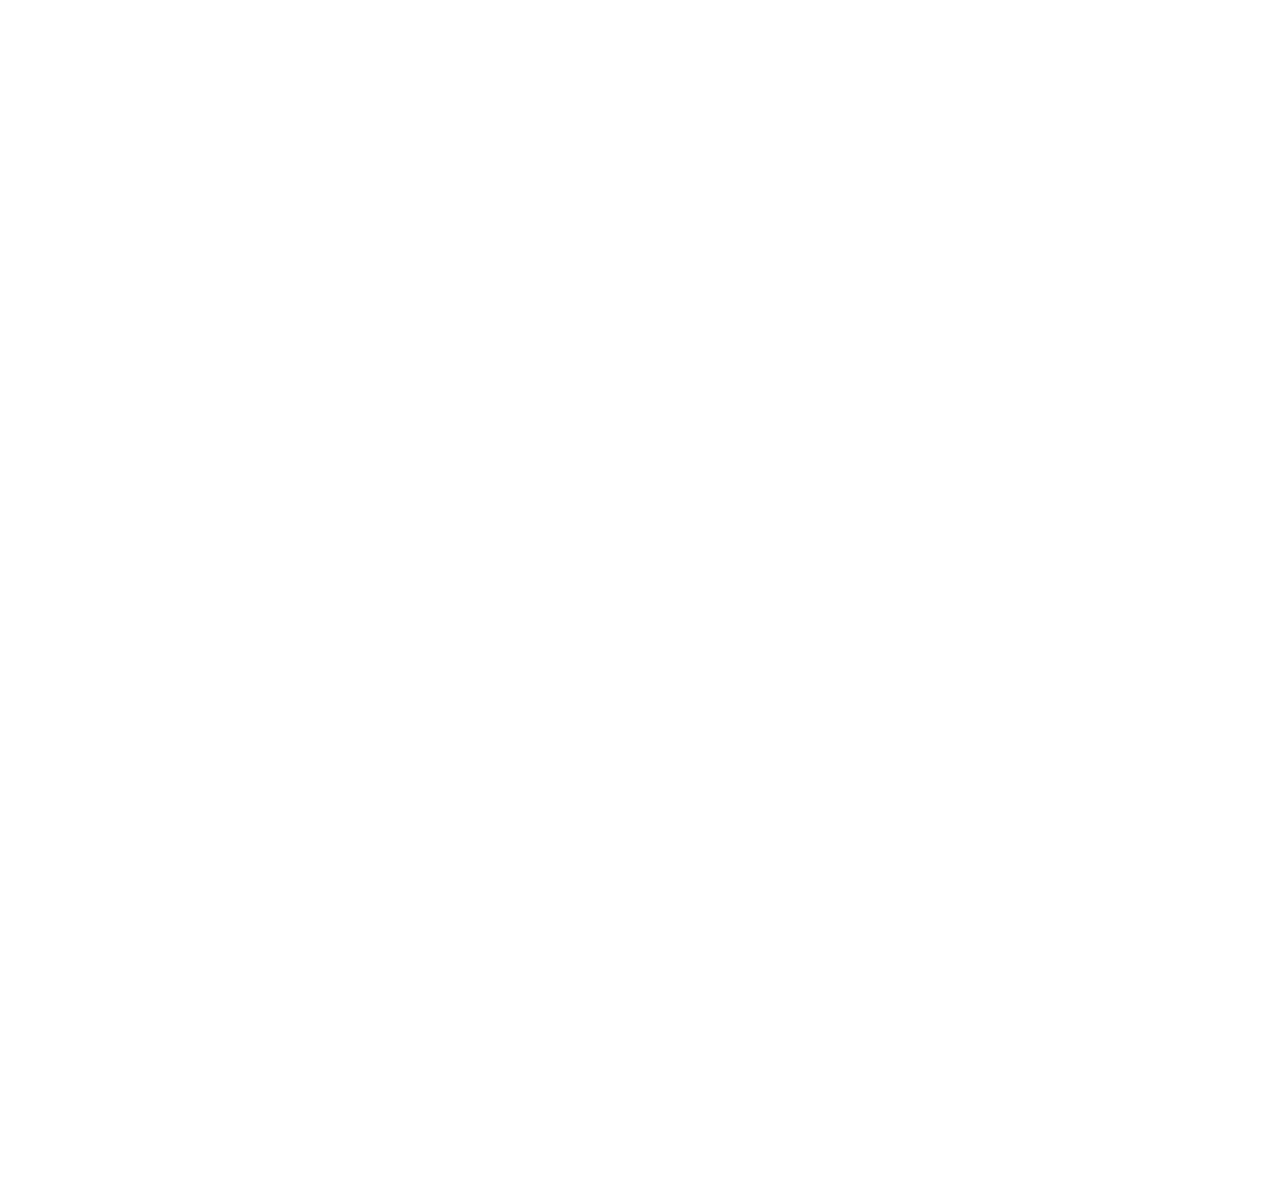
==== commit 58c65b2f: "i tried to change my picture" ====
--- a/about.html
+++ b/about.html
@@ -7,33 +7,22 @@
 <html lang="en" dir="ltr">
 
 <head>
-  <link rel="stylesheet" href="navbar_style.css">
   <link rel="stylesheet" href="about.css">
   <meta charset="utf-8">
   <title>Fruitful</title>
 </head>
 
 <header>
-
-  <div class="container-header">
-
+  <nav id="navbar">
     <a href="index.html"><img src="Assets/FruitfulLogo.jpg" alt="Fruitful logo" id="header-img"></a>
-
-    <nav class="site-nav">
-        <ul>
-            <li><a href="index.html">Home</a></li>
-            <li><a href="about.html">About Us</a></li>
-            <li><a href="pick.html">Pick</a></li>
-            <li><a href="post.html">Post</a></li>
-            <li><a href="profile.html">Sign In</a></li>
-        </ul>
-    </nav>
-
-    <div class="menu-toggle">
-      <div class="hamburger"></div>
-    </div>
-
-  </div>
+    <ul>
+      <li><a href="index.html">Home</a></li>
+      <li><a href="about.html">About Us</a></li>
+      <li><a href="pick.html">Pick</a></li>
+      <li><a href="post.html">Post</a></li>
+      <li><a href="profile.html">Sign In</a></li>
+    </ul>
+  </nav>
 </header>
 
 <body>
@@ -50,7 +39,7 @@
 
         <div class="box_item dhritiBox">
           <div class="Circle">
-            <img src="Assets/dhriti_photo.jpeg" class="photo"></img>
+            <img src="Assets/dhriti_photo1.jpeg" class="photo"></img>
           </div>
           <p class="name" class="aboutUsText"> Meet Dhriti!</p>
           <p class="aboutUsText"> Hiya! My name is Dhriti, and I am a rising senior at Cupertino High School and a Girls Who Code student. At my school I am a part of our ASB Leadership, and president of a club aimed to relieve stress that students
@@ -103,9 +92,6 @@
     <p>Created By Dhriti, Julianne, Zeal, Surabhi, and Michelle </p>
   </footer>
 
-  <script src="jquery-3.4.1.min.js"></script>
-  <script src="home_script.js"></script>
-
 </body>
 
 </html>
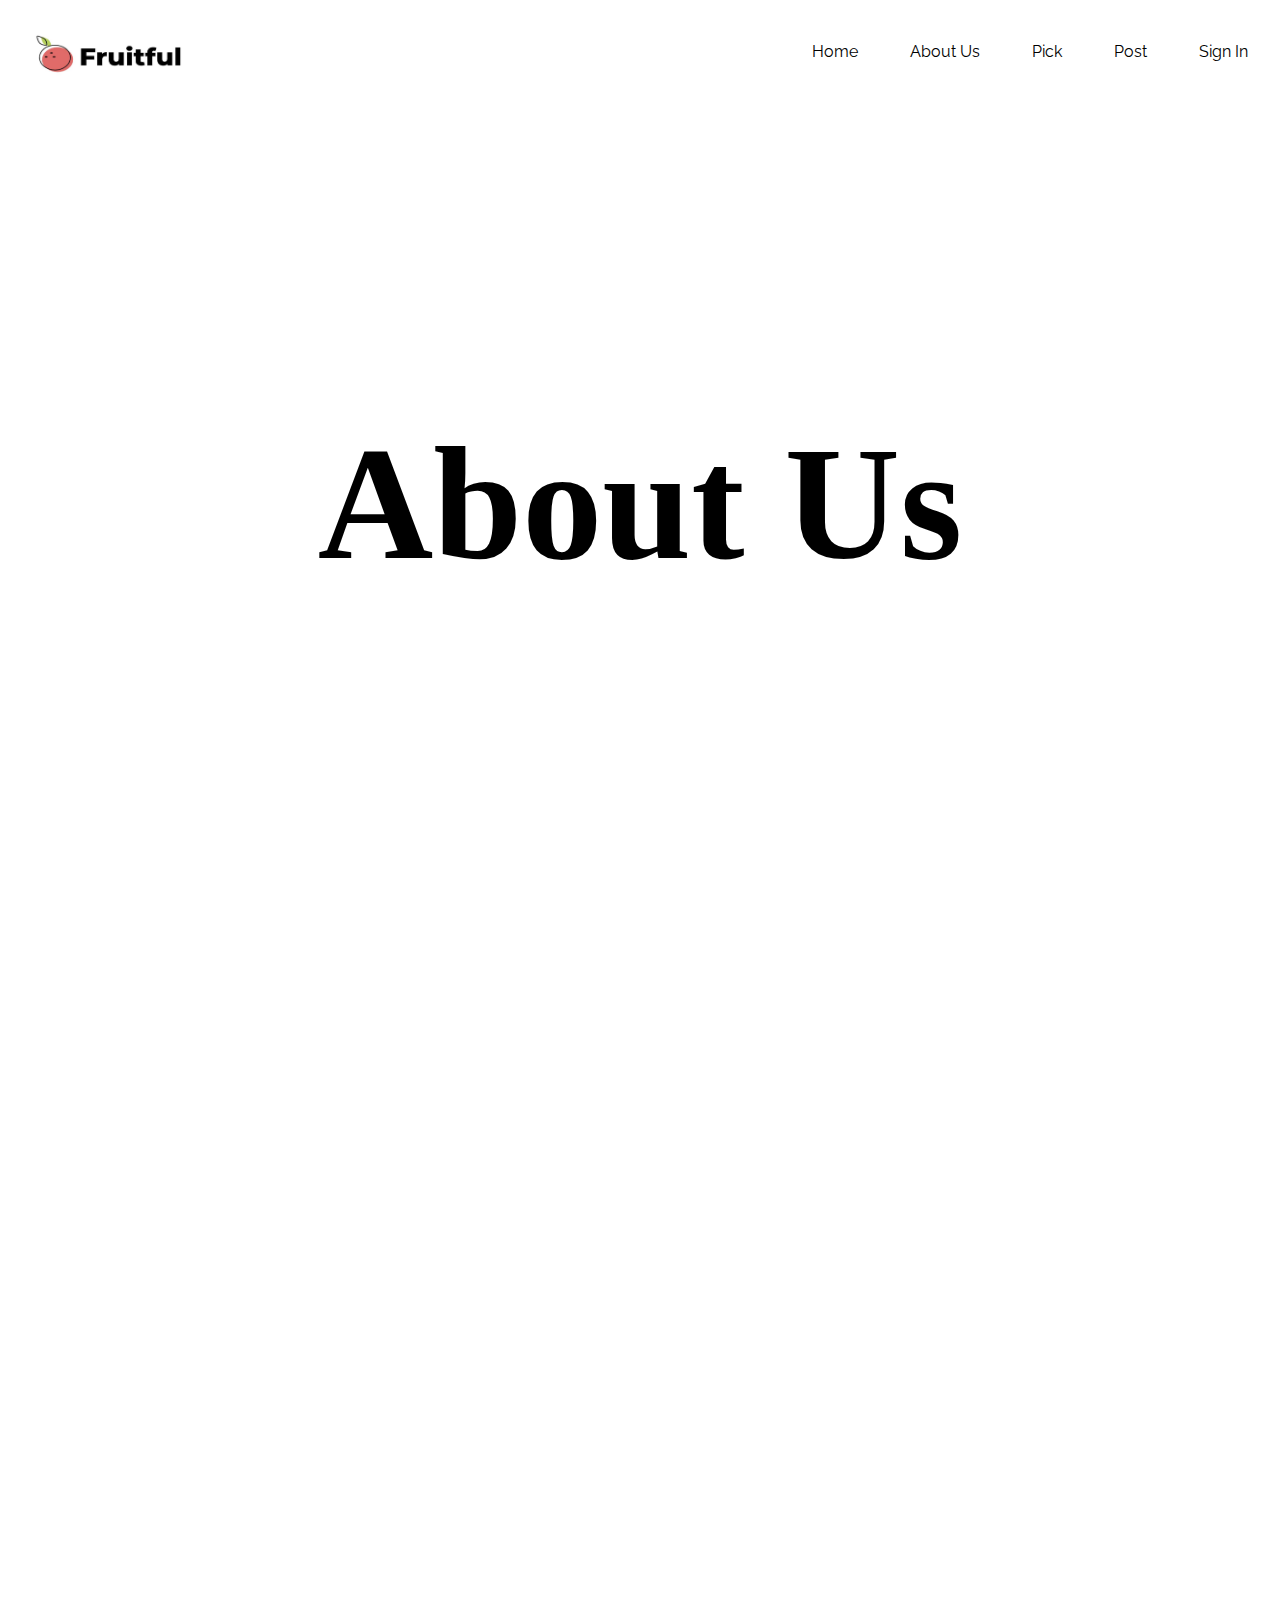
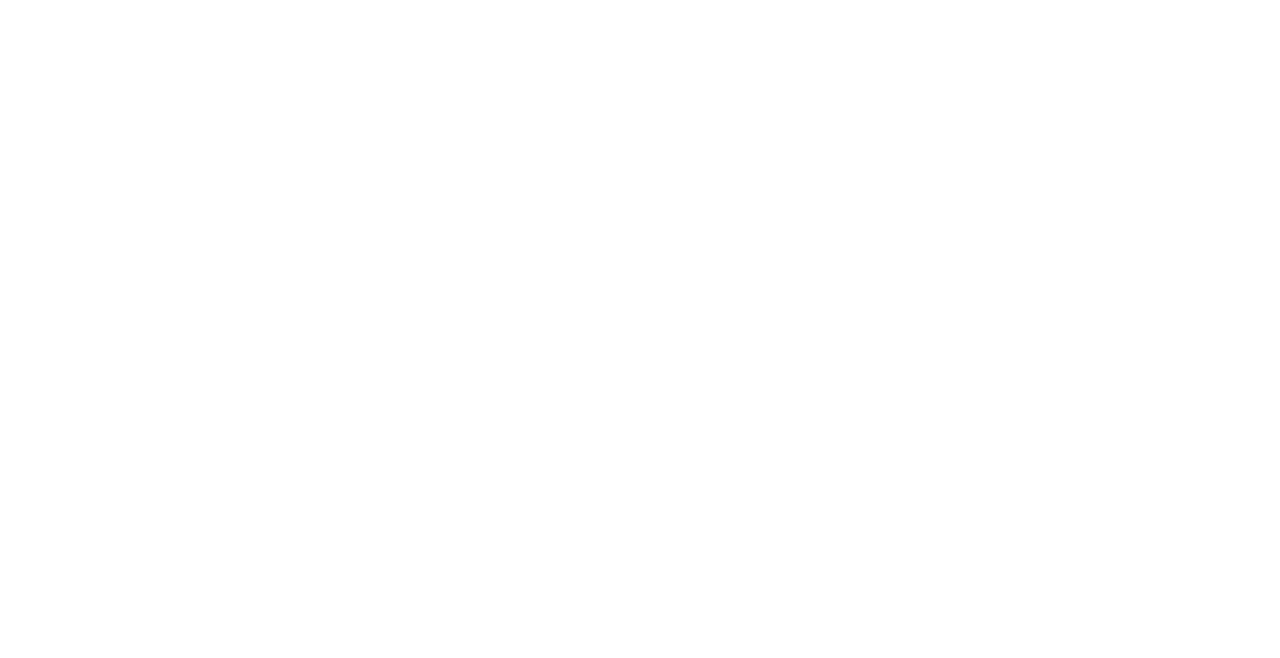
==== commit 2425c654: "Merge branch 'master' of https://github.com/zealjain/gwc_final" ====
--- a/about.html
+++ b/about.html
@@ -7,22 +7,33 @@
 <html lang="en" dir="ltr">
 
 <head>
+  <link rel="stylesheet" href="navbar_style.css">
   <link rel="stylesheet" href="about.css">
   <meta charset="utf-8">
   <title>Fruitful</title>
 </head>
 
 <header>
-  <nav id="navbar">
+
+  <div class="container-header">
+
     <a href="index.html"><img src="Assets/FruitfulLogo.jpg" alt="Fruitful logo" id="header-img"></a>
-    <ul>
-      <li><a href="index.html">Home</a></li>
-      <li><a href="about.html">About Us</a></li>
-      <li><a href="pick.html">Pick</a></li>
-      <li><a href="post.html">Post</a></li>
-      <li><a href="profile.html">Sign In</a></li>
-    </ul>
-  </nav>
+
+    <nav class="site-nav">
+        <ul>
+            <li><a href="index.html">Home</a></li>
+            <li><a href="about.html">About Us</a></li>
+            <li><a href="pick.html">Pick</a></li>
+            <li><a href="post.html">Post</a></li>
+            <li><a href="profile.html">Sign In</a></li>
+        </ul>
+    </nav>
+
+    <div class="menu-toggle">
+      <div class="hamburger"></div>
+    </div>
+
+  </div>
 </header>
 
 <body>
@@ -92,6 +103,9 @@
     <p>Created By Dhriti, Julianne, Zeal, Surabhi, and Michelle </p>
   </footer>
 
+  <script src="jquery-3.4.1.min.js"></script>
+  <script src="home_script.js"></script>
+
 </body>
 
 </html>
--- a/navbar_style.css
+++ b/navbar_style.css
@@ -0,0 +1,144 @@
+.container-header {
+  width: 100%;
+  max-width: 1500px;
+  margin: 0 auto;
+}
+
+#header-img {
+  display: inline-block;
+  width: 18em;
+  height: 12em;
+  float: left;
+  padding: 0em;
+  margin-left: 1.1em;
+  margin-top: 2.8em;
+}
+
+header {
+  position: relative;
+  height: 18em;
+}
+
+header::after {
+  content:'';
+  clear: both;
+  display: block;
+}
+
+.site-nav {
+  position: absolute;
+  top: 100%;
+  right: 0%;
+  background: #A1544B;
+  height: 0px;
+  overflow: hidden;
+}
+
+.site-nav--open {
+  height: auto;
+}
+
+.site-nav ul {
+  list-style: none;
+  margin: 0;
+  padding:0;
+}
+
+.site-nav li {
+  border-bottom: 1px solid #F5E1BD;
+}
+
+.site-nav li:last-child {
+  border-bottom: none;
+}
+
+.site-nav a {
+  text-decoration: none;
+  color: #F5E1BD;
+  display: block;
+  padding: 4em 12em;
+}
+
+.site-nav a:hover,
+.site-nav a:focus {
+  background: #E4B363;
+  color: #464655;
+}
+
+.menu-toggle {
+  position: absolute;
+  padding: 1em;
+  top: 7.9em;
+  right: 2em;
+  cursor: pointer;
+}
+
+.hamburger,
+.hamburger::before,
+.hamburger::after {
+  content: '';
+  display: block;
+  background: black;
+  height: 4px;
+  width: 2.25em;
+  border-radius: 3px;
+}
+
+.hamburger::before {
+  transform: translateY(-7px);
+}
+
+.hamburger::after {
+  transform: translateY(3px);
+}
+
+@media (min-width: 1000px) {
+  header {
+    height: auto;
+  }
+
+  #header-img {
+    width: 12em;
+    height: 7em;
+    margin-top: 0em;
+  }
+
+  .site-nav {
+    margin-top
+  }
+
+ .menu-toggle {
+   display: none;
+ }
+
+ .site-nav {
+   height: auto;
+   position: relative;
+   background: transparent;
+   float: right;
+ }
+
+ .site-nav li {
+   display: inline-block;
+   border: none;
+   margin-top: 2.6em;
+ }
+
+ .site-nav li:last-child {
+   margin-right: 2em;
+ }
+
+ .site-nav a {
+   padding: 0;
+   margin-left: 3em;
+   color: black;
+ }
+
+ .site-nav a:hover,
+ .site-nav a:focus {
+   background: transparent;
+ }
+
+ .site-nav--icon {
+   display: none;
+ }
